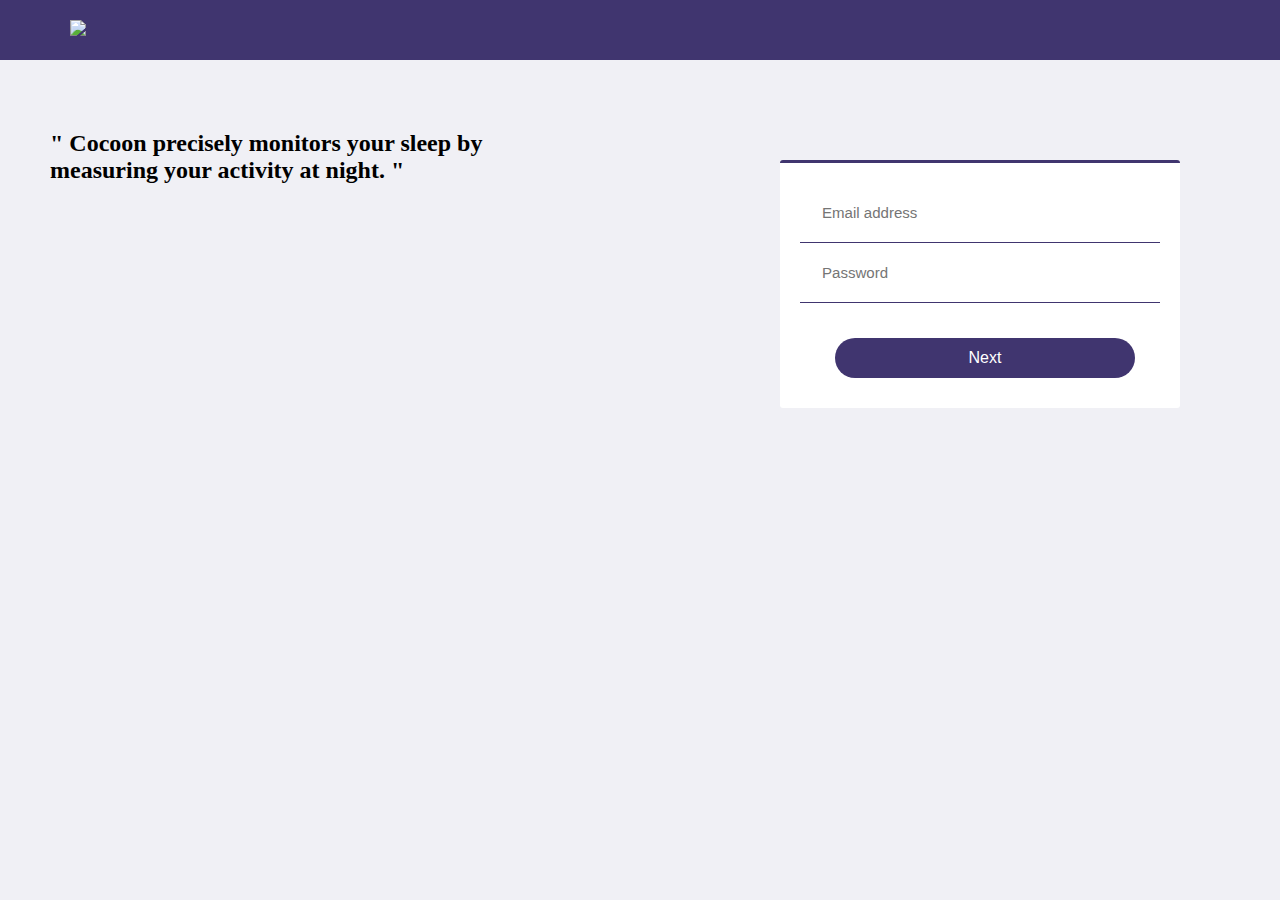
==== index.html @ 08bccbef "update CSS hover" ====
<!DOCTYPE html>

<html>
	<head>
		<!-- tab layout -->
		<link rel="icon" href="images/cocoon_tab.png">
		<title>Cocoon - Login</title>
		<link rel="stylesheet" type="text/css" href="styles/login.css">

		<!-- meta data -->
		<meta name="description" content="sleep quality monitoring">
		<meta name="keywords" content="sleep quality, lifestyle, peaceful">
	</head>

	<body>
		<!-- navigation bar -->
		<div class="navigation">
			<a href="index.html">
				<img src="images/cocoon_logo.jpg" width="200" class="cocoon_logo" />
			</a>
		</div>

		<!-- presentation image -->

		<!-- presentation -->
		<div class="container_presentation">
			<h2>" Cocoon precisely monitors your sleep by measuring your activity at night. "</h2>
		</div>

		<!-- login form -->
		<div class="form_container">
			<form action="process.php" method="post" class="form">
				<div class="container_input">
					<input type="email" name="username" placeholder="Email address" autocomplete="username" class="input_field">
				</div>
				<div class="container_input">
					<input type="text" name="password" placeholder="Password" autocomplete="password" class="input_field">
				</div>
				<div class="container_next">
					<input type="submit" name="signin" value="Next" class="next_button">
				</div>
			</form>

		</div>

	</body>
<html>
---- styles/login.css ----
body{
  background-color: #f0f0f5;
  border: 0px;
  margin : 0px;
  background-image: image("images/cat_sleeping.jpg");
}

.navigation{
  background-color: #40356F;
  padding: 20px;
}

.cocoon_logo{
  padding-left: 50px;
}

.container_presentation_pic{
  padding-top: 50px;
  float: left;
  background-image:;
}

.container_presentation{
  float: left;
  width: 500px;
  padding: 50px;
}

.presentation_pic{
  width: 600px;
  opacity: 0.5;
}

.form_container{
  padding: 100px;
  padding-right: 100px;
  float: right;
}

.form{
  box-sizing: border-box;
  padding: 20px;
  border-style: ;
  width: 400px;
  border-top: 3px solid #40356F;
  border-radius: 3px;
  background-color: white;
}

.container_input{
  padding: 20px;
  padding-left: 20px;
  border-bottom: 1px solid #40356F;
  -web
}

.container_next{
  padding: 10px;
  padding-top: 35px;
  padding-left: 35px;
}

.input_field{
  font-size: .94118em;
  width: 300px;
  position: relative;
  border: 0;
  outline: 0px;
}

.next_button{
  border: 1px solid hsla(0,0%,0%,0);
  background-color: #40356F;
  color: white;
  border-radius: 25px;
  text-align: center;
  font-size: 16px;
  width: 300px;
  height: 40px;
  outline: 0px;
}

.next_button:hover{
  background-color: #555599;
}
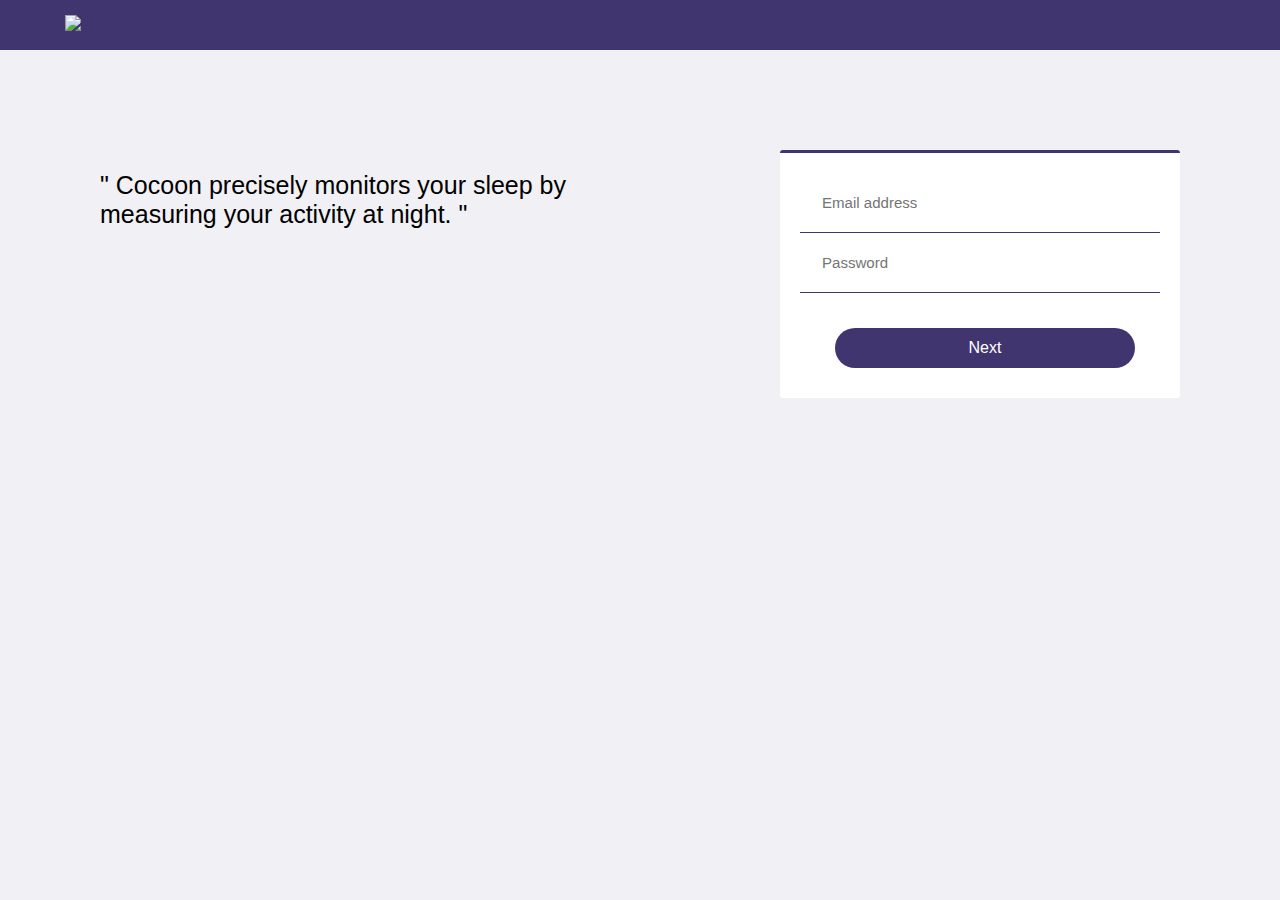
==== commit c10d3967: "update" ====
--- a/index.html
+++ b/index.html
@@ -16,15 +16,13 @@
 		<!-- navigation bar -->
 		<div class="navigation">
 			<a href="index.html">
-				<img src="images/cocoon_logo.jpg" width="200" class="cocoon_logo" />
+				<img src="images/cocoon_logo.jpg" width="150" class="cocoon_logo" />
 			</a>
 		</div>
 
-		<!-- presentation image -->
-
 		<!-- presentation -->
 		<div class="container_presentation">
-			<h2>" Cocoon precisely monitors your sleep by measuring your activity at night. "</h2>
+			<h2 class="presentation">" Cocoon precisely monitors your sleep by measuring your activity at night. "</h2>
 		</div>
 
 		<!-- login form -->
@@ -34,13 +32,12 @@
 					<input type="email" name="username" placeholder="Email address" autocomplete="username" class="input_field">
 				</div>
 				<div class="container_input">
-					<input type="text" name="password" placeholder="Password" autocomplete="password" class="input_field">
+					<input type="text" name="password" placeholder="Password" autocomplete="current-password" class="input_field">
 				</div>
 				<div class="container_next">
 					<input type="submit" name="signin" value="Next" class="next_button">
 				</div>
 			</form>
-
 		</div>
 
 	</body>
--- a/styles/login.css
+++ b/styles/login.css
@@ -2,35 +2,34 @@
   background-color: #f0f0f5;
   border: 0px;
   margin : 0px;
-  background-image: image("images/cat_sleeping.jpg");
 }
 
+/* navigation */
 .navigation{
   background-color: #40356F;
-  padding: 20px;
+  padding: 15px;
 }
 
 .cocoon_logo{
   padding-left: 50px;
 }
 
-.container_presentation_pic{
-  padding-top: 50px;
+/* presentation */
+.container_presentation{
   float: left;
-  background-image:;
+  width: 475px;
+  padding: 50px;
+  padding-top: 100px;
+  padding-left: 100px;
 }
 
-.container_presentation{
-  float: left;
-  width: 500px;
-  padding: 50px;
+.presentation{
+  font-family: "Lucida Sans Unicode", "Lucida Grande", sans-serif;
+  font-weight: 500;
+  font-size: 25px;
 }
 
-.presentation_pic{
-  width: 600px;
-  opacity: 0.5;
-}
-
+/* login form */
 .form_container{
   padding: 100px;
   padding-right: 100px;
